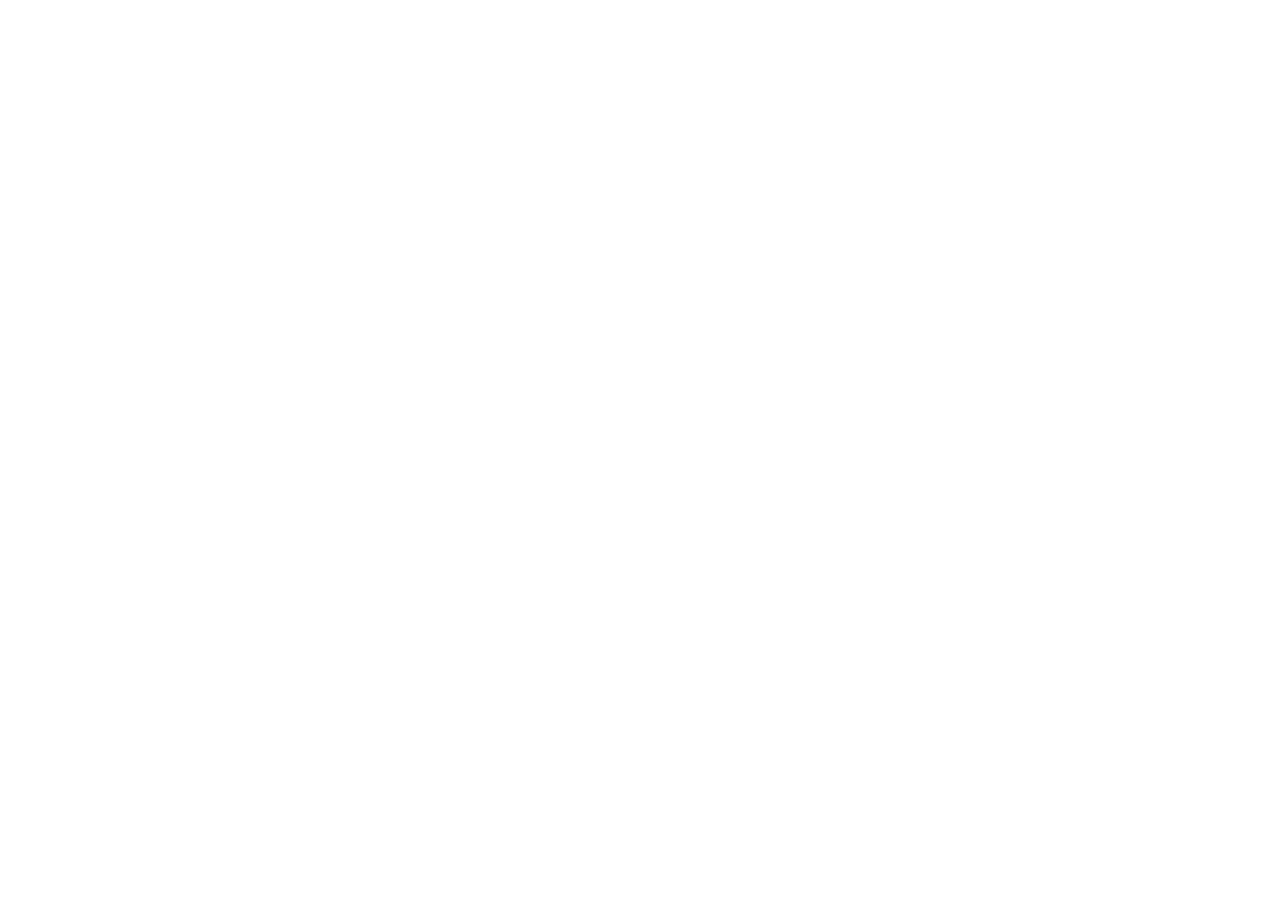
==== index.html @ 9bb2c310 "Initial commit" ====
<!DOCTYPE html>
<html lang="en">
<head>
    <meta charset="UTF-8">
    <meta http-equiv="X-UA-Compatible" content="IE=edge">
    <meta name="viewport" content="width=device-width, initial-scale=1.0">
    <title>Document</title>
    <link rel="stylesheet" href="styles.css">
</head>
<body>
    <div class="wrapper">

        
    </div>
</body>
</html>
---- styles.css ----
*{
    margin: 0;
    padding: 0;
    box-sizing: border-box;
}
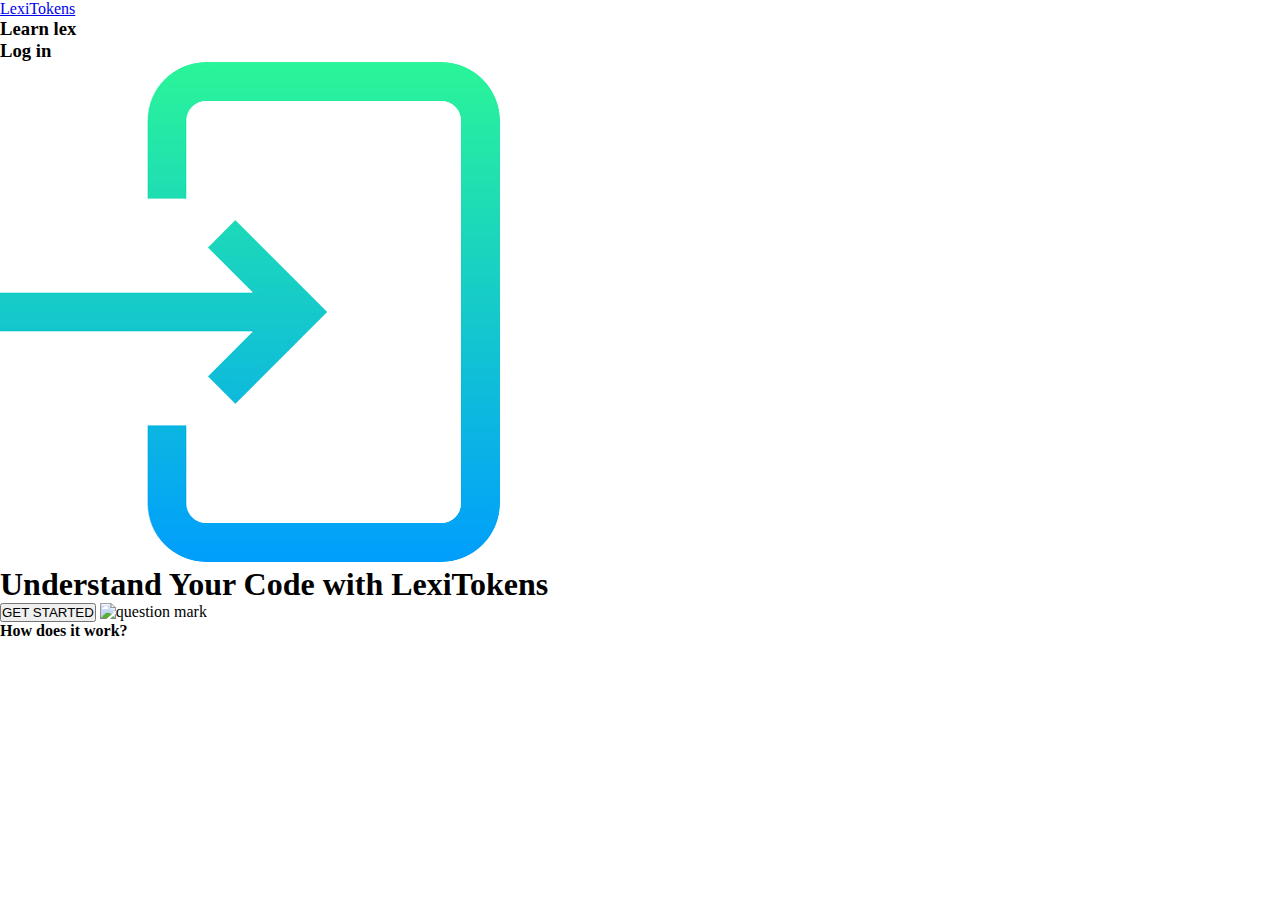
==== commit 291bb696: "Update index.html" ====
--- a/index.html
+++ b/index.html
@@ -1,16 +1,40 @@
 <!DOCTYPE html>
 <html lang="en">
+
 <head>
     <meta charset="UTF-8">
     <meta http-equiv="X-UA-Compatible" content="IE=edge">
     <meta name="viewport" content="width=device-width, initial-scale=1.0">
-    <title>Document</title>
+    <link rel="stylesheet" href="https://cdnjs.cloudflare.com/ajax/libs/font-awesome/6.0.0/css/all.min.css">
+    <link rel="icon" type="image/png" href="images/favicon.PNG">
     <link rel="stylesheet" href="styles.css">
+    <title>Lex-Analyzer</title>
 </head>
+
 <body>
-    <div class="wrapper">
 
-        
-    </div>
+    <!-- Nav-Bar Contents START -->
+    <nav>
+        <a href="#" id="lexi-token">LexiTokens</a>
+        <h3 id="learn-lex">Learn lex</h3>
+        <h3 id="log-in">Log in</h3>
+        <img id="login-icon" src="images/login icon.png" alt="" srcset="">
+    </nav>
+    <!-- Nav-Bar Contents END -->
+
+    <!-- main body content start -->
+    <main>
+        <h1>Understand Your Code with <span class="highlight">LexiTokens</span></h1>
+        <div class="sub-main">
+            <button class="getstarted-btn">GET STARTED</button>
+            <img class="ques-mark" src="question-mark.webp" alt="question mark" srcset="">
+            <h4>How does it work?</h4>
+        </div>
+    </main>
+    <img id="tri-img" src="triangle.png" alt="" srcset="">
+    <img id="square-img" src="square.png" alt="" srcset="">
+    <!-- main body content ends -->
+
 </body>
-</html>+
+</html>
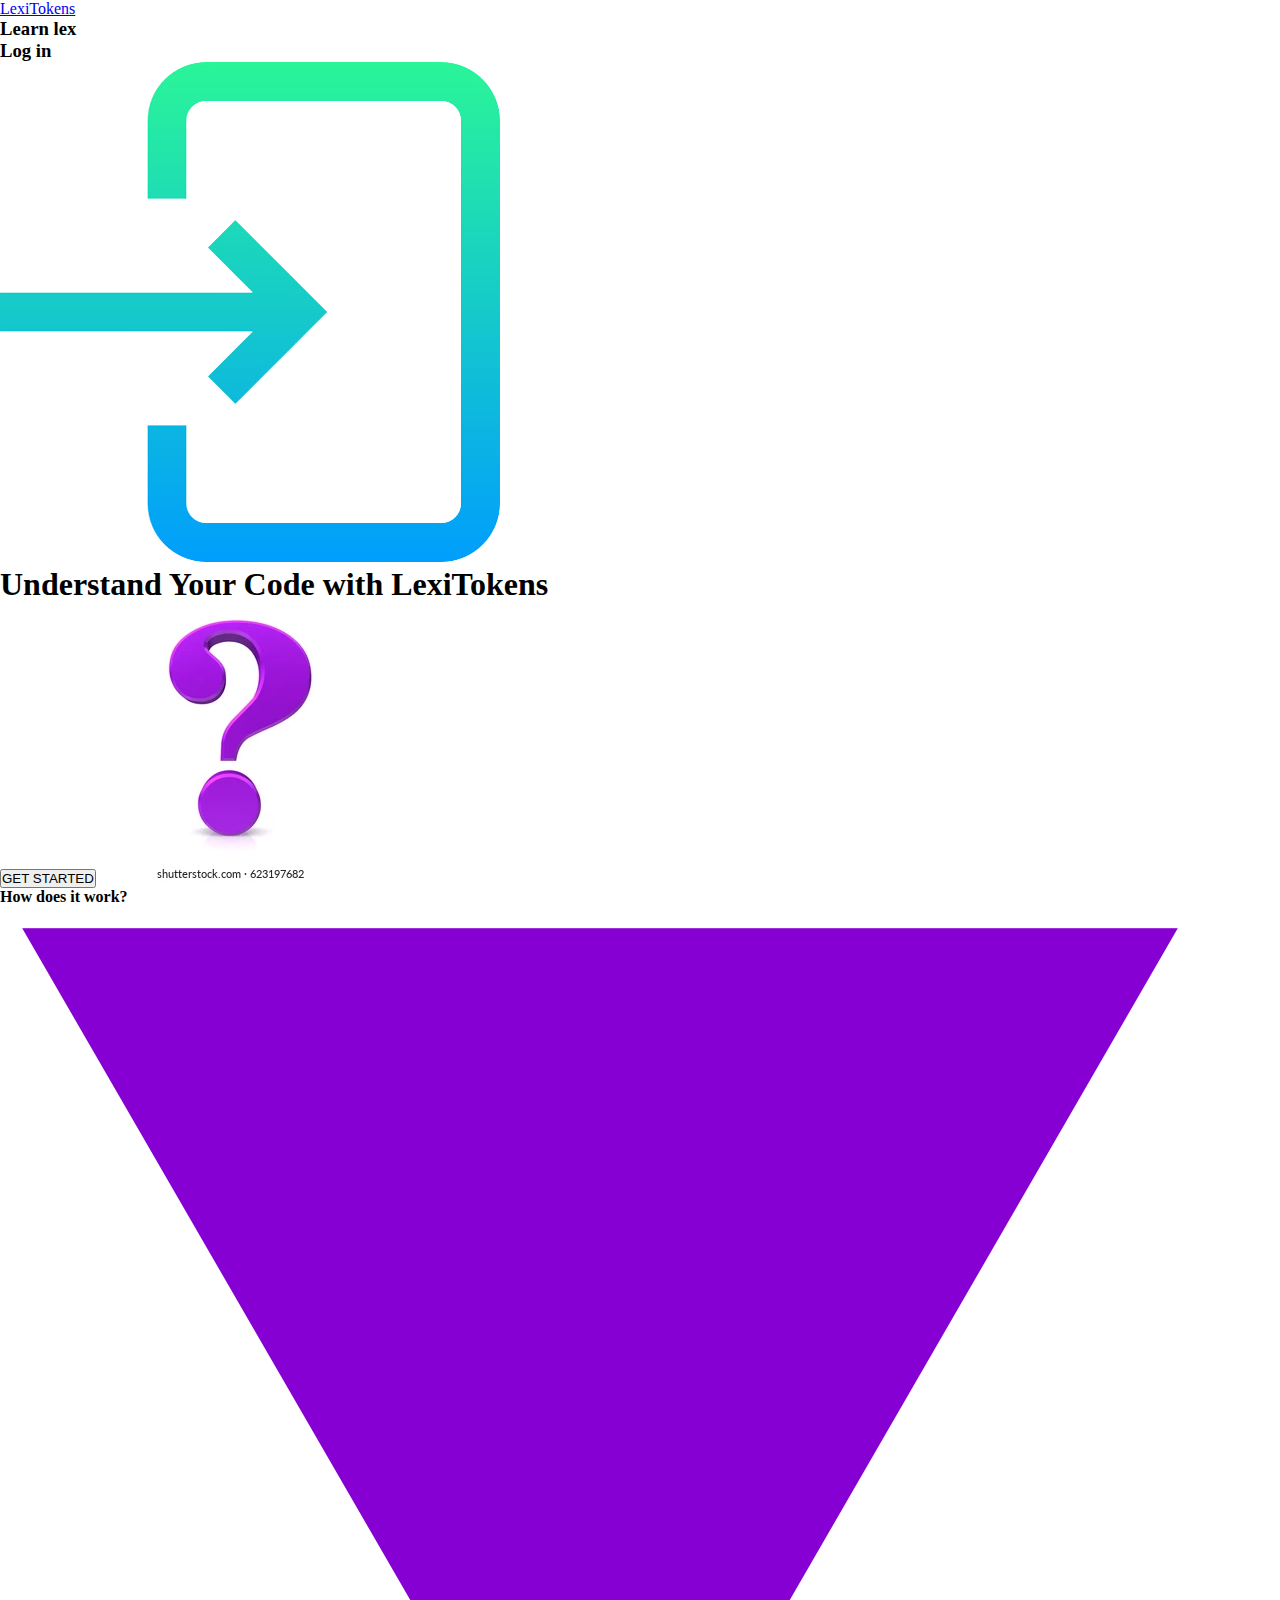
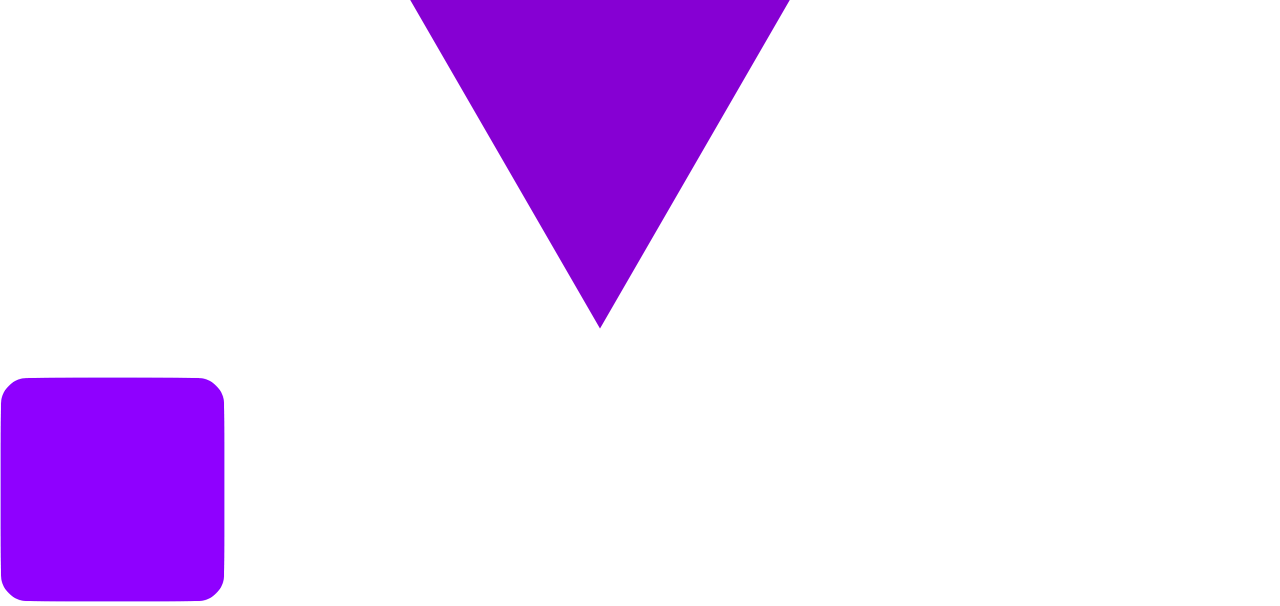
==== commit f5de26f2: "Update index.html" ====
--- a/index.html
+++ b/index.html
@@ -27,12 +27,12 @@
         <h1>Understand Your Code with <span class="highlight">LexiTokens</span></h1>
         <div class="sub-main">
             <button class="getstarted-btn">GET STARTED</button>
-            <img class="ques-mark" src="question-mark.webp" alt="question mark" srcset="">
+            <img class="ques-mark" src="images/question-mark.webp" alt="question mark" srcset="">
             <h4>How does it work?</h4>
         </div>
     </main>
-    <img id="tri-img" src="triangle.png" alt="" srcset="">
-    <img id="square-img" src="square.png" alt="" srcset="">
+    <img id="tri-img" src="images/triangle.png" alt="" srcset="">
+    <img id="square-img" src="images/square.png" alt="" srcset="">
     <!-- main body content ends -->
 
 </body>
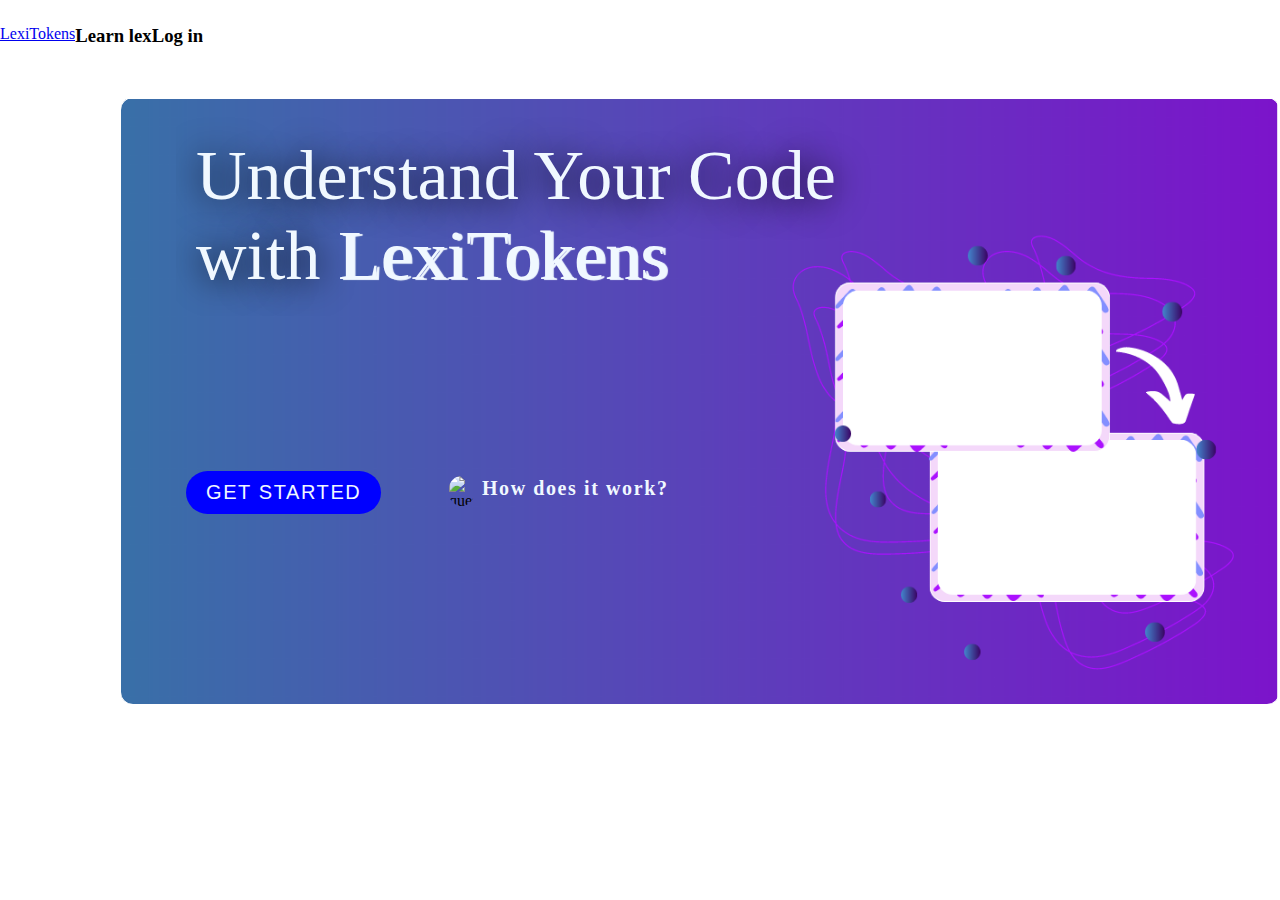
==== commit f7216e7c: "Update index.html" ====
--- a/index.html
+++ b/index.html
@@ -6,35 +6,35 @@
     <meta http-equiv="X-UA-Compatible" content="IE=edge">
     <meta name="viewport" content="width=device-width, initial-scale=1.0">
     <link rel="stylesheet" href="https://cdnjs.cloudflare.com/ajax/libs/font-awesome/6.0.0/css/all.min.css">
-    <link rel="icon" type="image/png" href="images/favicon.PNG">
+    <link rel="icon" type="image/png" href="favicon.png">
     <link rel="stylesheet" href="styles.css">
     <title>Lex-Analyzer</title>
 </head>
 
 <body>
+    <!-- Nav-Bar Contents START -->
+    <div class="wrapper">
+        <img class="wrap-img" src="triangle-squar.png" alt="" srcset="">
+        <nav>
+            <a href="#" class="lexi-token">LexiTokens</a>
+            <h3 class="learn-lex">Learn lex</h3>
+            <h3 class="log-in">Log in</h3>
+            <img class="login-icon" src="login icon.png" alt="" srcset="">
+        </nav>
+        <!-- Nav-Bar Contents END -->
 
-    <!-- Nav-Bar Contents START -->
-    <nav>
-        <a href="#" id="lexi-token">LexiTokens</a>
-        <h3 id="learn-lex">Learn lex</h3>
-        <h3 id="log-in">Log in</h3>
-        <img id="login-icon" src="images/login icon.png" alt="" srcset="">
-    </nav>
-    <!-- Nav-Bar Contents END -->
-
-    <!-- main body content start -->
-    <main>
-        <h1>Understand Your Code with <span class="highlight">LexiTokens</span></h1>
-        <div class="sub-main">
-            <button class="getstarted-btn">GET STARTED</button>
-            <img class="ques-mark" src="images/question-mark.webp" alt="question mark" srcset="">
-            <h4>How does it work?</h4>
-        </div>
-    </main>
-    <img id="tri-img" src="images/triangle.png" alt="" srcset="">
-    <img id="square-img" src="images/square.png" alt="" srcset="">
-    <!-- main body content ends -->
-
+        <!-- main body content start -->
+        <main>
+            <img class="boxes-img" src="boxes.png" alt="" srcset="">
+            <h1>Understand Your Code with <span class="highlight">LexiTokens</span></h1>
+            <div class="sub-main">
+                <button class="getstarted-btn">GET STARTED</button>
+                <img class="ques-mark" src="question-mark.webp" alt="question mark" srcset="">
+                <h4>How does it work?</h4>
+            </div>
+        </main>
+        <!-- main body content ends -->
+    </div>
 </body>
 
 </html>
--- a/styles.css
+++ b/styles.css
@@ -1,5 +1,137 @@
-*{
-    margin: 0;
+/* body content */
+* {
+    margin: 0px;
     padding: 0;
     box-sizing: border-box;
+    overflow-x: hidden;
 }
+
+/* navbar starts */
+nav {
+    display: flex;
+    max-width: 1530px;
+    margin-top: 7px;
+}
+
+#lexi-token {
+    margin-left: 45px;
+    color: rgb(0, 61, 198);
+    font-weight: lighter;
+    margin-right: auto;
+    text-decoration: none;
+    font-size: 45px;
+    cursor: pointer;
+}
+
+#learn-lex {
+    font-weight: lighter;
+    cursor: pointer;
+    font-size: 25px;
+}
+
+#log-in {
+    margin-left: 35px;
+    font-weight: lighter;
+    cursor: pointer;
+    font-size: 25px;
+}
+
+#login-icon {
+    margin-right: 25px;
+    margin-top: 4px;
+    margin-left: 9px;
+    cursor: pointer;
+    width: 25px;
+    height: 25px;
+}
+
+/* navbar ends */
+
+/* main body starts */
+main {
+    max-width: 1320px;
+    border-radius: 13px;
+    margin-left: 120px;
+    margin-top: 50px;
+    z-index: 20;
+    border: 1px solid white;
+    background-image: url('images/home div bg img.png');
+    background-size: cover;
+}
+
+main>h1 {
+    margin-left: 55px;
+    max-width: 750px;
+    font-size: 70px;
+    font-weight: lighter;
+    text-shadow: 1px 2px 34px black;
+    color: aliceblue;
+    padding: 20px;
+}
+
+.highlight {
+    color: aliceblue;
+    text-shadow: 3px 1px 0.9px aliceblue;
+    font-weight: lighter;
+}
+
+.sub-main {
+    display: flex;
+    margin-left: 65px;
+    margin-top: 155px;
+    max-width: 550px;
+    padding-bottom: 190px;
+    overflow: hidden;
+    z-index: 20;
+    overflow-x: hidden;
+}
+
+.ques-mark {
+    width: 25px;
+    border-radius: 90px;
+    height: 30px;
+    margin-right: 8px;
+    margin-top: 5px;
+}
+
+.getstarted-btn {
+    margin-right: auto;
+    padding: 10px 20px;
+    border-radius: 50px;
+    font-size: 20px;
+    letter-spacing: 0.1rem;
+    background-color: blue;
+    border: none;
+    color: aliceblue;
+    cursor: pointer;
+}
+
+.sub-main>h4 {
+    color: aliceblue;
+    font-size: 20px;
+    margin-top: 6px;
+    letter-spacing: 0.1rem;
+    cursor: pointer;
+    margin-right: auto;
+}
+
+#tri-img {
+    position: relative;
+    width: 1080px;
+    height: 1250px;
+    bottom: 564px;
+    right: 510px;
+    transform: rotate(35deg);
+    height: 850px;
+    z-index: -1;
+}
+
+#square-img {
+    position: relative;
+    bottom: 1284px;
+    width: 580px;
+    transform: rotate(45deg);
+    z-index: -1;
+    left: 1040px;
+}
+/* main body ends */
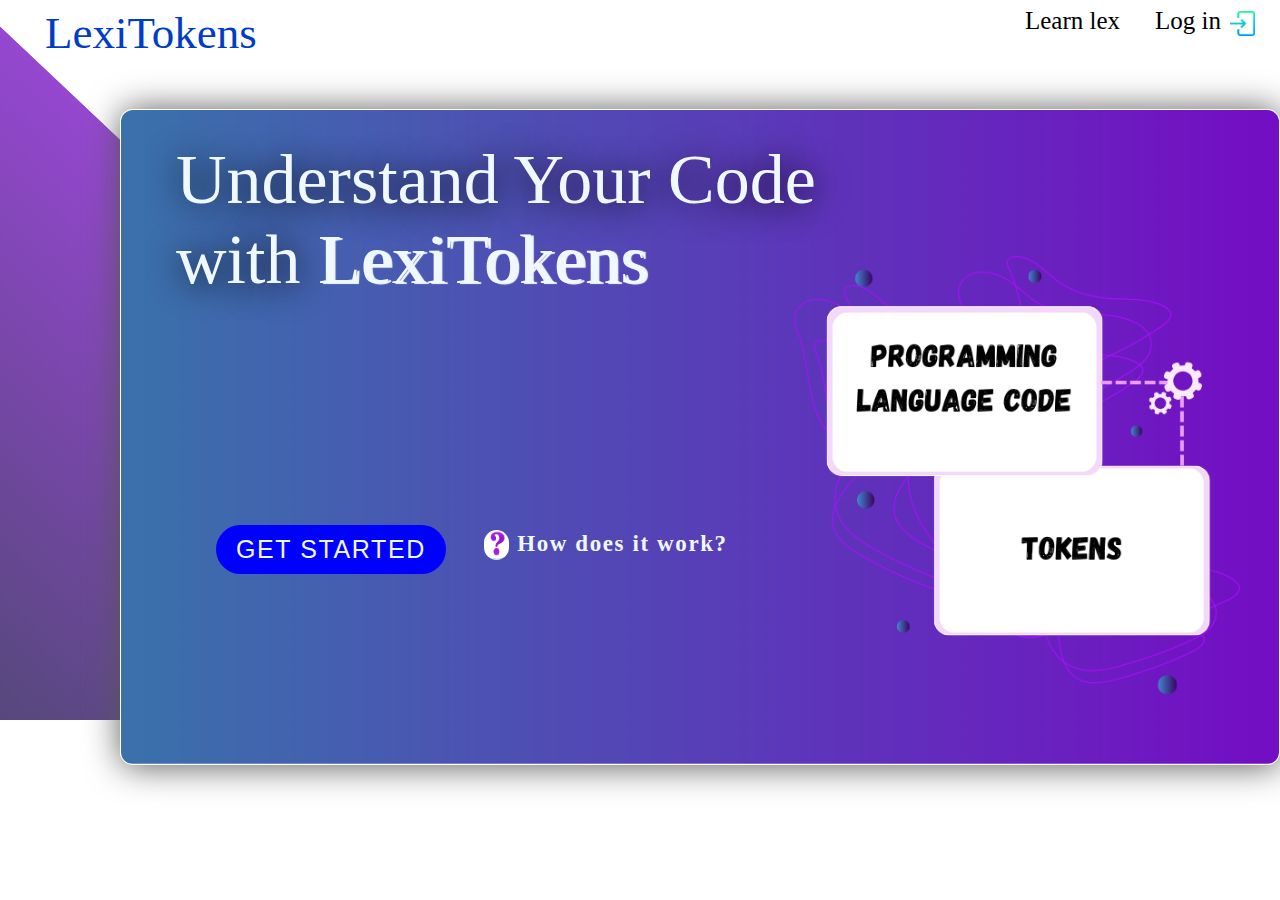
==== commit b79e6593: "Update index.html" ====
--- a/index.html
+++ b/index.html
@@ -14,22 +14,22 @@
 <body>
     <!-- Nav-Bar Contents START -->
     <div class="wrapper">
-        <img class="wrap-img" src="triangle-squar.png" alt="" srcset="">
+        <img class="wrap-img" src="images/triangle-squar.png" alt="" srcset="">
         <nav>
             <a href="#" class="lexi-token">LexiTokens</a>
             <h3 class="learn-lex">Learn lex</h3>
             <h3 class="log-in">Log in</h3>
-            <img class="login-icon" src="login icon.png" alt="" srcset="">
+            <img class="login-icon" src="images/login icon.png" alt="" srcset="">
         </nav>
         <!-- Nav-Bar Contents END -->
 
         <!-- main body content start -->
         <main>
-            <img class="boxes-img" src="boxes.png" alt="" srcset="">
+            <img class="boxes-img" src="images/boxes.png" alt="" srcset="">
             <h1>Understand Your Code with <span class="highlight">LexiTokens</span></h1>
             <div class="sub-main">
                 <button class="getstarted-btn">GET STARTED</button>
-                <img class="ques-mark" src="question-mark.webp" alt="question mark" srcset="">
+                <img class="ques-mark" src="images/question-mark.webp" alt="question mark" srcset="">
                 <h4>How does it work?</h4>
             </div>
         </main>
--- a/styles.css
+++ b/styles.css
@@ -1,4 +1,4 @@
-/* body content */
+/* Universal content */
 * {
     margin: 0px;
     padding: 0;
@@ -13,7 +13,7 @@
     margin-top: 7px;
 }
 
-#lexi-token {
+.lexi-token {
     margin-left: 45px;
     color: rgb(0, 61, 198);
     font-weight: lighter;
@@ -23,20 +23,20 @@
     cursor: pointer;
 }
 
-#learn-lex {
+.learn-lex {
     font-weight: lighter;
     cursor: pointer;
     font-size: 25px;
 }
 
-#log-in {
+.log-in {
     margin-left: 35px;
     font-weight: lighter;
     cursor: pointer;
     font-size: 25px;
 }
 
-#login-icon {
+.login-icon {
     margin-right: 25px;
     margin-top: 4px;
     margin-left: 9px;
@@ -44,7 +44,6 @@
     width: 25px;
     height: 25px;
 }
-
 /* navbar ends */
 
 /* main body starts */
@@ -53,20 +52,38 @@
     border-radius: 13px;
     margin-left: 120px;
     margin-top: 50px;
+    margin-bottom: 50px;
     z-index: 20;
     border: 1px solid white;
-    background-image: url('images/home div bg img.png');
-    background-size: cover;
+    position: relative;
+    overflow-y: hidden;
+    z-index: 20;
+    box-shadow: 1px 1px 35px rgb(87, 86, 86);
+    background-attachment: fixed;
+}
+
+.wrap-img {
+    width: 100%;
+    position: absolute;
+    z-index: -3;
+}
+
+.boxes-img {
+    position: absolute;
+    height: 100%;
+    width: 100%;
+    z-index: -1;
+    object-fit: cover;
 }
 
 main>h1 {
-    margin-left: 55px;
+    margin-left: 25px;
     max-width: 750px;
     font-size: 70px;
     font-weight: lighter;
     text-shadow: 1px 2px 34px black;
     color: aliceblue;
-    padding: 20px;
+    padding: 30px;
 }
 
 .highlight {
@@ -77,8 +94,8 @@
 
 .sub-main {
     display: flex;
-    margin-left: 65px;
-    margin-top: 155px;
+    margin-left: 95px;
+    margin-top: 195px;
     max-width: 550px;
     padding-bottom: 190px;
     overflow: hidden;
@@ -98,7 +115,7 @@
     margin-right: auto;
     padding: 10px 20px;
     border-radius: 50px;
-    font-size: 20px;
+    font-size: 25px;
     letter-spacing: 0.1rem;
     background-color: blue;
     border: none;
@@ -108,14 +125,14 @@
 
 .sub-main>h4 {
     color: aliceblue;
-    font-size: 20px;
+    font-size: 23px;
     margin-top: 6px;
     letter-spacing: 0.1rem;
     cursor: pointer;
     margin-right: auto;
 }
 
-#tri-img {
+.tri-img {
     position: relative;
     width: 1080px;
     height: 1250px;
@@ -126,7 +143,7 @@
     z-index: -1;
 }
 
-#square-img {
+.square-img {
     position: relative;
     bottom: 1284px;
     width: 580px;
